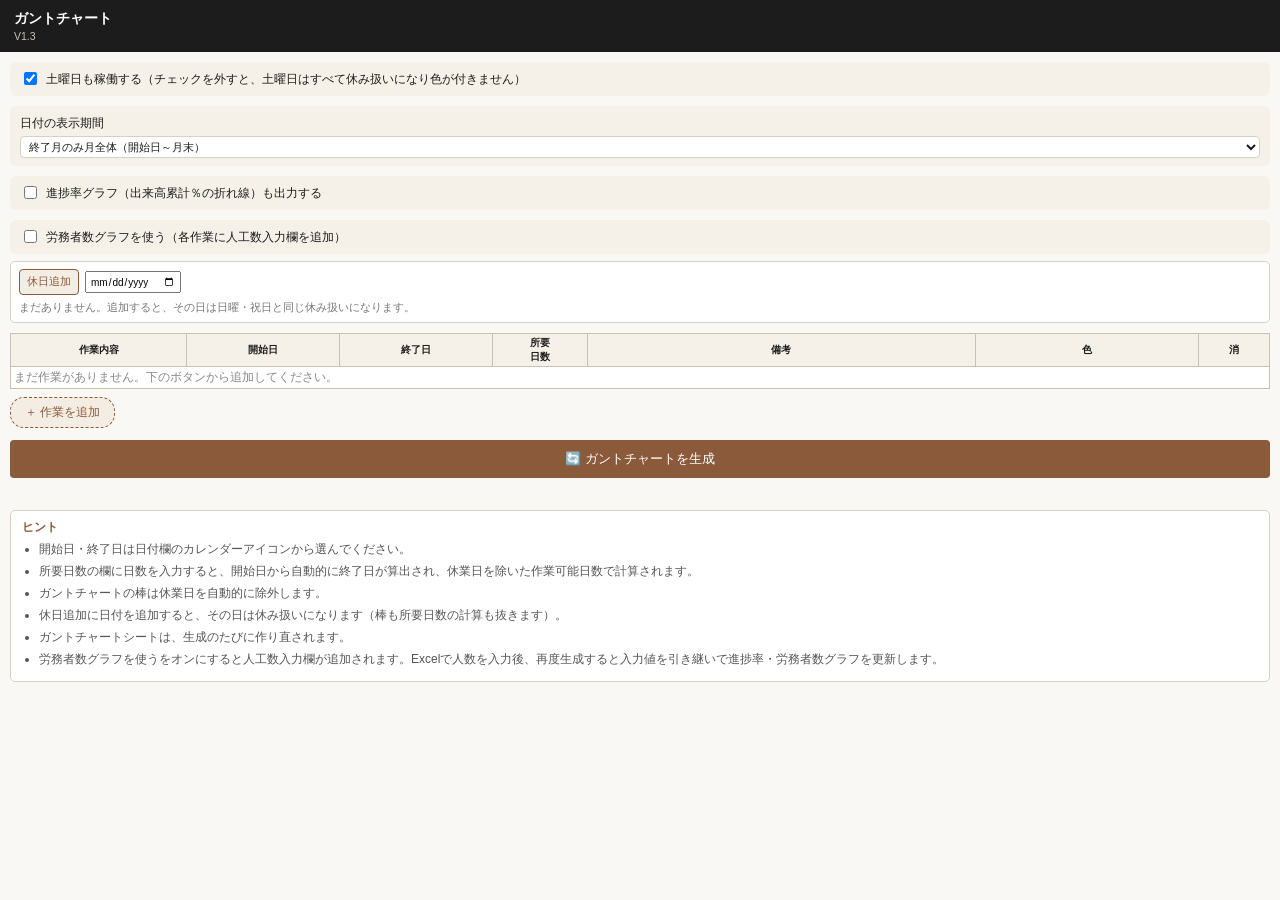
==== taskpane.html @ fbd3a623 "Set the 労務者数 chart area to no outline Use lineStyle none explicitly; the chart stays fitted to the c" ====
<!DOCTYPE html>
<html lang="ja">
<head>
<meta charset="UTF-8">
<meta name="viewport" content="width=device-width, initial-scale=1">
<title>工程表ツール</title>
<script src="https://appsforoffice.microsoft.com/lib/1/hosted/office.js"></script>
<link rel="stylesheet" href="taskpane.css?v=20260917d">
</head>
<body>
  <header>
    <h1>ガントチャート</h1>
    <p>V1.3</p>
  </header>

  <main>
    <label class="sat-check">
      <input type="checkbox" id="satCheck" checked>
      土曜日も稼働する（チェックを外すと、土曜日はすべて休み扱いになり色が付きません）
    </label>
    <label class="range-field">
      <span class="range-field-label">日付の表示期間</span>
      <select id="displayRangeSelect">
        <option value="both">開始月・終了月とも月全体（1日～月末）</option>
        <option value="endMonth">終了月のみ月全体（開始日～月末）</option>
        <option value="startMonth">開始月のみ月全体（1日～終了日）</option>
        <option value="exact">開始日～終了日のみ</option>
      </select>
    </label>
    <label class="sat-check">
      <input type="checkbox" id="progressChartCheck">
      進捗率グラフ（出来高累計％の折れ線）も出力する
    </label>
    <label class="sat-check">
      <input type="checkbox" id="manpowerModeCheck">
      労務者数グラフを使う（各作業に人工数入力欄を追加）
    </label>
    <section class="special-holiday" aria-label="特別休業日">
      <div class="special-holiday-controls">
        <button type="button" id="addHolidayBtn">休日追加</button>
        <input type="date" id="specialHolidayDate" aria-label="特別休業日">
      </div>
      <div id="specialHolidayList" class="special-holiday-list"></div>
    </section>

    <div class="sched-wrap">
    <table class="sched" id="schedTable">
      <colgroup>
        <col data-col="name"><col data-col="start"><col data-col="end">
        <col data-col="days"><col data-col="note"><col data-col="color">
        <col data-col="mptotal" class="col-mp"><col data-col="mpdist" class="col-mp"><col data-col="del">
      </colgroup>
      <thead>
        <tr>
          <th class="c-name">作業内容<span class="col-resizer" data-col="name"></span></th>
          <th class="c-date">開始日<span class="col-resizer" data-col="start"></span></th>
          <th class="c-date">終了日<span class="col-resizer" data-col="end"></span></th>
          <th class="c-days" title="日数を入力すると、開始日から自動で終了日を計算します">所要<br>日数<span class="col-resizer" data-col="days"></span></th>
          <th class="c-note">備考</th>
          <th class="c-color">色<span class="col-resizer" data-col="color"></span></th>
          <th class="c-mptotal col-mp" title="この作業の総人工数（人日）。入力すると、Excel側がまだ空欄のときだけ自動で日ごとに配分します">総人工数<span class="col-resizer" data-col="mptotal"></span></th>
          <th class="c-mpdist col-mp" title="総人工数を稼働日にどう配分するか">配分<span class="col-resizer" data-col="mpdist"></span></th>
          <th class="c-del">消</th>
        </tr>
      </thead>
      <tbody id="schedBody"></tbody>
    </table>
    </div>
    <button type="button" id="addBtn" class="add-row">＋ 作業を追加</button>

    <button type="button" id="genBtn" class="primary">🔄 ガントチャートを生成</button>
    <p id="status"></p>

    <section class="card hint">
      <h2>ヒント</h2>
      <ul>
        <li>開始日・終了日は日付欄のカレンダーアイコンから選んでください。</li>
        <li>所要日数の欄に日数を入力すると、開始日から自動的に終了日が算出され、休業日を除いた作業可能日数で計算されます。</li>
        <li>ガントチャートの棒は休業日を自動的に除外します。</li>
        <li>休日追加に日付を追加すると、その日は休み扱いになります（棒も所要日数の計算も抜きます）。</li>
        <li>ガントチャートシートは、生成のたびに作り直されます。</li>
        <li>労務者数グラフを使うをオンにすると人工数入力欄が追加されます。Excelで人数を入力後、再度生成すると入力値を引き継いで進捗率・労務者数グラフを更新します。</li>
      </ul>
    </section>
  </main>

  <div id="confirmModal" class="confirm-overlay" hidden>
    <div class="confirm-box">
      <p id="confirmMessage" class="confirm-message"></p>
      <div class="confirm-actions">
        <button type="button" id="confirmCancelBtn" class="confirm-btn confirm-btn-cancel">Excelに合わせる</button>
        <button type="button" id="confirmOkBtn" class="confirm-btn confirm-btn-ok">タスクペインに合わせる</button>
      </div>
    </div>
  </div>

  <script src="taskpane.js?v=20260917d"></script>
</body>
</html>
---- taskpane.css ----
:root{
  --ink:#1c1c1c;
  --line:#d7d1c4;
  --accent:#8a5a3b;
  --accent-soft:#f4ede3;
  --panel:#faf8f4;
  --head-fill:#f5f1e9;
}
*{box-sizing:border-box;}
body{
  margin:0;
  font-family:"Yu Gothic","Hiragino Kaku Gothic ProN","Noto Sans JP",sans-serif;
  font-size:12px;
  color:var(--ink);
  background:var(--panel);
}
header{
  background:#1c1c1c;
  color:#fff;
  padding:10px 14px;
}
header h1{margin:0;font-size:14px;font-weight:600;}
header p{margin:2px 0 0;font-size:10.5px;color:#c9c2b4;}
main{padding:10px 10px 14px;}

/* ---- 入力表（Z1.html の 5.工程表入力表と同じ見た目） ---- */
.sat-check{
  display:flex;align-items:flex-start;gap:6px;cursor:pointer;line-height:1.5;
  background:var(--head-fill);border-radius:6px;padding:8px 10px;margin:0 0 10px;
}
.sat-check input{margin-top:2px;}
.range-field{
  display:block;line-height:1.5;
  background:var(--head-fill);border-radius:6px;padding:8px 10px;margin:0 0 10px;
}
.range-field-label{display:block;margin-bottom:4px;}
.range-field select{
  display:block;width:100%;max-width:100%;font:inherit;font-size:11px;padding:3px 4px;
  border:1px solid var(--line);border-radius:4px;background:#fff;color:inherit;cursor:pointer;
}
.special-holiday{
  margin:-3px 0 10px;
  padding:7px 8px;
  background:#fff;
  border:1px solid var(--line);
  border-radius:5px;
}
.special-holiday-controls{display:flex;gap:6px;align-items:center;}
.special-holiday-label{flex:1;font:inherit;font-size:11px;font-weight:600;color:#333;}
.special-holiday-controls input{min-width:0;flex:0 0 auto;width:96px;font:inherit;font-size:10px;padding:2px 3px;}
.special-holiday-controls::after{content:"";flex:1;}.special-holiday-controls button{
  flex:0 0 auto;border:1px solid var(--accent);border-radius:4px;
  background:var(--accent-soft);color:var(--accent);padding:5px 7px;font:inherit;font-size:10.5px;cursor:pointer;
}
.special-holiday-list{display:flex;flex-wrap:wrap;gap:4px;margin-top:6px;}
.holiday-chip{
  display:inline-flex;align-items:center;gap:4px;padding:2px 5px;border-radius:10px;
  background:#f1eeee;color:#555;font-size:10.5px;
}
.holiday-chip button{
  border:none;background:transparent;color:#9b3e3e;font:inherit;font-size:12px;line-height:1;cursor:pointer;padding:0;
}
.holiday-empty{font-size:10.5px;color:#777;}
.sched-wrap{overflow-x:hidden;max-width:100%;}
table.sched{
  width:100%;
  border-collapse:collapse;
  table-layout:fixed;
  background:#fff;
}
table.sched th,table.sched td{
  border:1px solid #c9c2b4;
  padding:2px 3px;
  text-align:left;
  overflow:hidden;
}
table.sched th{
  background:var(--head-fill);
  font-size:10px;
  font-weight:600;
  text-align:center;
  vertical-align:middle;
  white-space:nowrap;
  position:relative;
}
.col-resizer{
  position:absolute;top:0;right:-4px;bottom:0;width:8px;
  cursor:col-resize;z-index:2;touch-action:none;
}
.col-resizer:hover,.col-resizer.dragging{background:rgba(138,90,59,0.35);}
.c-name{width:15%;}
.c-date{width:13%;}
.c-days{width:8%;}
td.date-cell input{width:100%;font-size:10px;}
.c-note{width:26%;}
.c-color{width:19%;}
.c-mptotal{width:8%;}
.c-mpdist{width:7%;}
.c-del{width:6%;}
table.sched:not(.mp-on) .col-mp{display:none;}
.mp-total-input{text-align:center;}
table.sched input.mp-total-input.mp-warn{background:#fdecc8;box-shadow:inset 0 0 0 1px #b8790a;border-radius:2px;}
.mp-dist-select{
  width:100%;font-size:9px;padding:1px;border:none;background:transparent;
  font-family:inherit;color:inherit;
}
table.sched input[type="text"],table.sched input[type="date"],table.sched input[type="number"]{
  width:100%;min-width:0;border:none;background:transparent;font-size:10px;padding:3px 1px;
  font-family:inherit;
}
table.sched input[type="number"]{
  appearance:textfield;
  -moz-appearance:textfield;
}
table.sched input[type="number"]::-webkit-inner-spin-button,
table.sched input[type="number"]::-webkit-outer-spin-button{
  appearance:none;
  margin:0;
}
table.sched input:focus{outline:2px solid var(--accent);border-radius:3px;}
.c-days-input{text-align:center;}
.name-cell-inner{display:flex;align-items:center;gap:3px;}
.name-cell-inner input{flex:1;min-width:0;}
.row-drag-handle{
  flex:0 0 auto;cursor:grab;color:#a39a8a;font-size:11px;line-height:1;
  padding:2px 1px;user-select:none;
}
.row-drag-handle:active{cursor:grabbing;}
tr[data-id].dragging{opacity:0.4;}
tr[data-id].drag-over-top td{box-shadow:inset 0 2px 0 0 var(--accent);}
tr[data-id].drag-over-bottom td{box-shadow:inset 0 -2px 0 0 var(--accent);}
body.row-dragging,body.col-resizing{user-select:none;}
.del-btn{
  border:none;background:none;color:#b33;cursor:pointer;font-size:12px;padding:2px 1px;
  line-height:1;
}
.del-btn:hover{background:#fdecea;border-radius:4px;}
.color-cell{text-align:center;}
.color-dots{display:flex;flex-wrap:wrap;align-items:center;justify-content:center;gap:2px;}
.color-dot{
  display:inline-block;width:10px;height:10px;border-radius:50%;margin:0;
  cursor:pointer;border:2px solid transparent;vertical-align:middle;flex:0 0 auto;
}
.color-dot.active{border-color:#333;box-shadow:0 0 0 1px #fff inset;}
.add-row{
  margin-top:8px;
  padding:7px 14px;
  font-size:11.5px;
  border:1px dashed var(--accent);
  background:var(--accent-soft);
  color:var(--accent);
  border-radius:14px;
  cursor:pointer;
}
.add-row:hover{filter:brightness(0.97);}
#genBtn{
  display:block;
  width:100%;
  margin-top:12px;
  padding:10px 12px;
  font-size:13px;
  border:none;
  border-radius:4px;
  background:var(--accent);
  color:#fff;
  cursor:pointer;
}
#genBtn:hover{filter:brightness(1.08);}
#status{
  margin:8px 2px 10px;
  font-size:11.5px;
  min-height:1.2em;
  line-height:1.5;
}
.card{
  background:#fff;
  border:1px solid var(--line);
  border-radius:5px;
  padding:9px 11px;
  margin-top:10px;
}
.card h2{margin:0 0 5px;font-size:11.5px;color:var(--accent);}
.card ul{margin:4px 0 0;padding-left:17px;}
.card li{margin-bottom:4px;line-height:1.5;color:#555;}
.card code{background:#f2ede4;border-radius:3px;padding:0 4px;font-size:10.5px;}
.empty-hint{color:#888;text-align:center;padding:10px 4px;}

.confirm-overlay{
  position:fixed;top:0;left:0;right:0;bottom:0;
  background:rgba(0,0,0,0.45);
  align-items:center;justify-content:center;
  padding:16px;z-index:100;
}
.confirm-overlay:not([hidden]){display:flex;}
.confirm-box{
  background:#fff;border-radius:6px;padding:16px;
  max-width:100%;max-height:90vh;overflow-y:auto;
  box-shadow:0 4px 18px rgba(0,0,0,0.25);
}
.confirm-message{
  margin:0 0 14px;font-size:11.5px;line-height:1.6;
  white-space:pre-wrap;color:var(--ink);
}
.confirm-actions{display:flex;gap:8px;justify-content:flex-end;}
.confirm-btn{
  border:none;border-radius:4px;padding:7px 12px;font-size:11.5px;
  cursor:pointer;font:inherit;
}
.confirm-btn-cancel{background:#eee;color:#333;}
.confirm-btn-cancel:hover{background:#e2e2e2;}
.confirm-btn-ok{background:var(--accent);color:#fff;}
.confirm-btn-ok:hover{filter:brightness(1.08);}
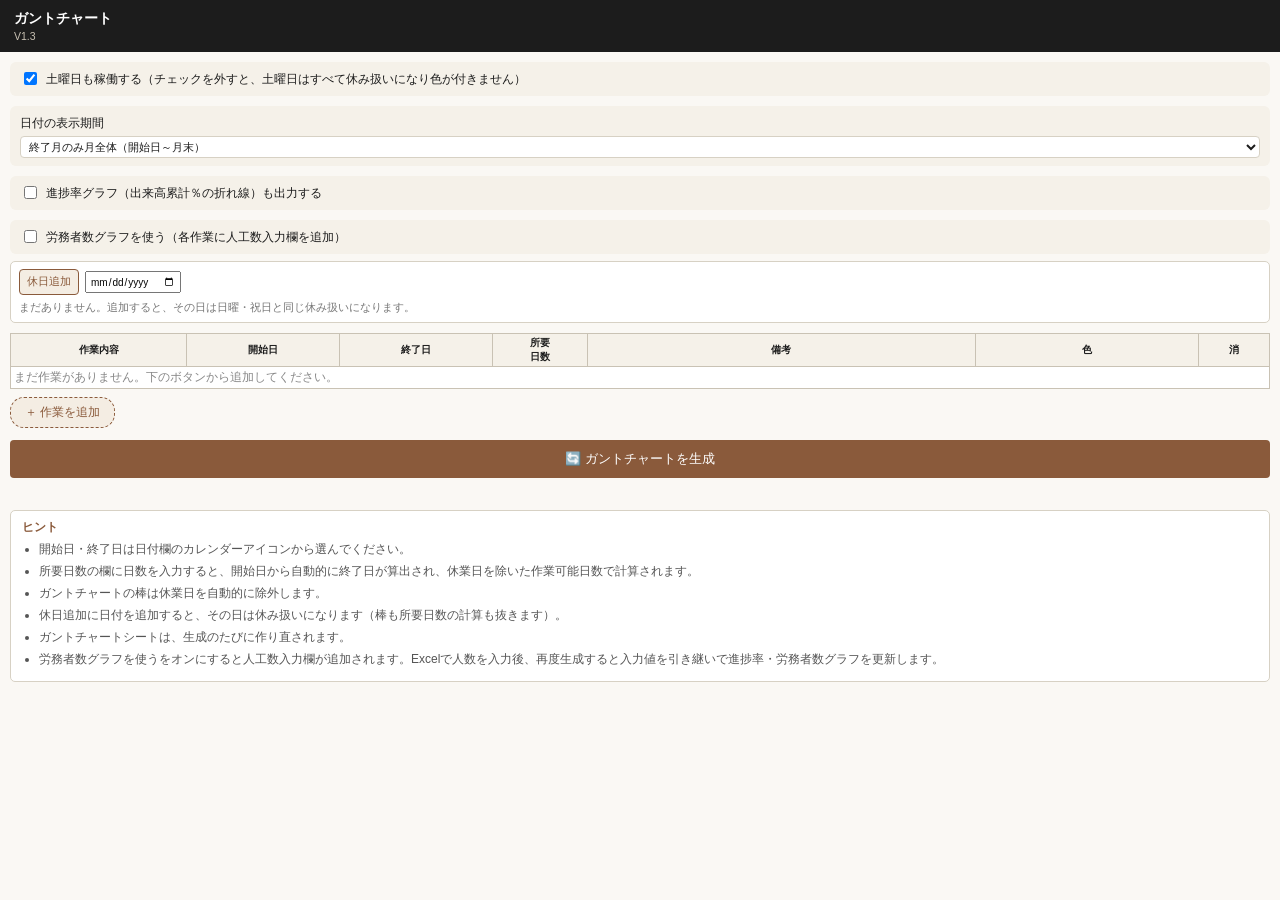
==== commit e5304a15: "Move between task-table inputs with the arrow keys Up/Down go to the same field in the row above/bel" ====
--- a/taskpane.html
+++ b/taskpane.html
@@ -5,7 +5,7 @@
 <meta name="viewport" content="width=device-width, initial-scale=1">
 <title>工程表ツール</title>
 <script src="https://appsforoffice.microsoft.com/lib/1/hosted/office.js"></script>
-<link rel="stylesheet" href="taskpane.css?v=20260917d">
+<link rel="stylesheet" href="taskpane.css?v=20260917e">
 </head>
 <body>
   <header>
@@ -94,6 +94,6 @@
     </div>
   </div>
 
-  <script src="taskpane.js?v=20260917d"></script>
+  <script src="taskpane.js?v=20260917e"></script>
 </body>
 </html>
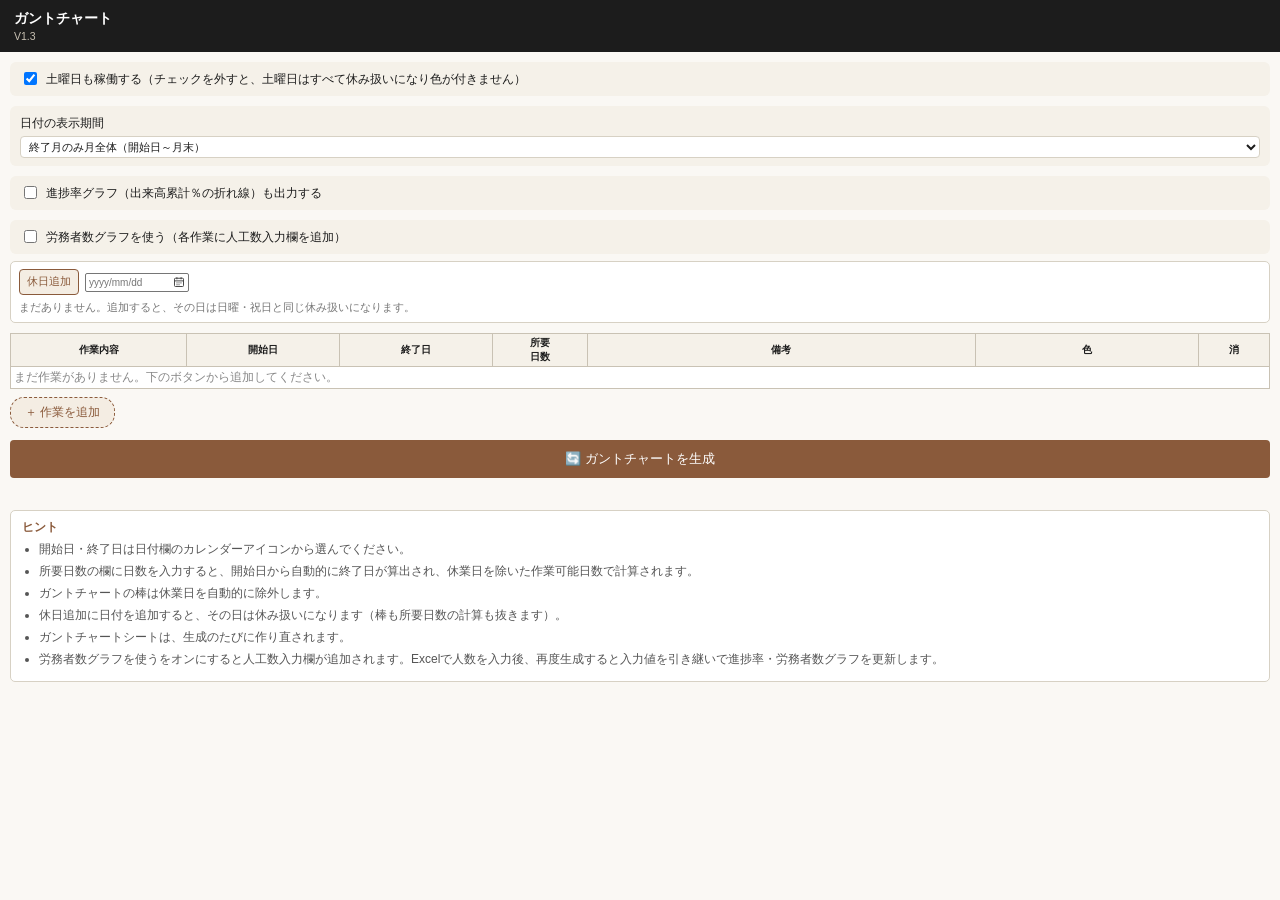
==== commit 3d2991e6: "Show and enter dates in Japanese yyyy/mm/dd format <input type="date"> renders its value in the Wind" ====
--- a/taskpane.html
+++ b/taskpane.html
@@ -5,7 +5,7 @@
 <meta name="viewport" content="width=device-width, initial-scale=1">
 <title>工程表ツール</title>
 <script src="https://appsforoffice.microsoft.com/lib/1/hosted/office.js"></script>
-<link rel="stylesheet" href="taskpane.css?v=20260917e">
+<link rel="stylesheet" href="taskpane.css?v=20260917f">
 </head>
 <body>
   <header>
@@ -38,7 +38,13 @@
     <section class="special-holiday" aria-label="特別休業日">
       <div class="special-holiday-controls">
         <button type="button" id="addHolidayBtn">休日追加</button>
-        <input type="date" id="specialHolidayDate" aria-label="特別休業日">
+        <div class="date-field">
+          <input type="text" id="specialHolidayDate" data-date-text aria-label="特別休業日" placeholder="yyyy/mm/dd" autocomplete="off" spellcheck="false">
+          <span class="date-pick">
+            <svg viewBox="0 0 16 16" aria-hidden="true" focusable="false"><rect x="2" y="3" width="12" height="11" rx="1.2" fill="none" stroke="currentColor" stroke-width="1.3"/><path d="M2 6.5h12M5.2 1.6v2.8M10.8 1.6v2.8" fill="none" stroke="currentColor" stroke-width="1.3"/><path d="M4.6 9.2h1.6M7.2 9.2h1.6M9.8 9.2h1.6M4.6 11.7h1.6M7.2 11.7h1.6" fill="none" stroke="currentColor" stroke-width="1.2"/></svg>
+            <input type="date" class="date-picker-proxy" tabindex="-1" title="カレンダーから選ぶ" aria-label="カレンダーから選ぶ">
+          </span>
+        </div>
       </div>
       <div id="specialHolidayList" class="special-holiday-list"></div>
     </section>
@@ -94,6 +100,6 @@
     </div>
   </div>
 
-  <script src="taskpane.js?v=20260917e"></script>
+  <script src="taskpane.js?v=20260917f"></script>
 </body>
 </html>
--- a/taskpane.css
+++ b/taskpane.css
@@ -47,7 +47,14 @@
 }
 .special-holiday-controls{display:flex;gap:6px;align-items:center;}
 .special-holiday-label{flex:1;font:inherit;font-size:11px;font-weight:600;color:#333;}
-.special-holiday-controls input{min-width:0;flex:0 0 auto;width:96px;font:inherit;font-size:10px;padding:2px 3px;}
+.special-holiday-controls .date-field{
+  flex:0 0 auto;width:104px;border:1px solid #767676;border-radius:2px;background:#fff;padding:0 3px 0 0;
+}
+.special-holiday-controls input[data-date-text]{
+  width:100%;border:none;background:transparent;font:inherit;font-size:10px;padding:3px 3px;
+}
+.special-holiday-controls input[data-date-text]:focus{outline:none;}
+.special-holiday-controls .date-field:focus-within{outline:2px solid var(--accent);outline-offset:-1px;}
 .special-holiday-controls::after{content:"";flex:1;}.special-holiday-controls button{
   flex:0 0 auto;border:1px solid var(--accent);border-radius:4px;
   background:var(--accent-soft);color:var(--accent);padding:5px 7px;font:inherit;font-size:10.5px;cursor:pointer;
@@ -91,7 +98,20 @@
 .c-name{width:15%;}
 .c-date{width:13%;}
 .c-days{width:8%;}
-td.date-cell input{width:100%;font-size:10px;}
+/* 日付欄：文字欄（YYYY/MM/DD）＋カレンダーアイコン。アイコンの上に透明な<input type="date">を
+   重ね、そのカレンダーボタンを全面に広げて、アイコンをクリックすると標準のカレンダーが開くようにする */
+.date-field{display:flex;align-items:center;min-width:0;}
+.date-field input[data-date-text]{flex:1 1 auto;min-width:0;}
+.date-pick{position:relative;flex:0 0 auto;width:12px;height:12px;margin-left:1px;color:#444;}
+.date-pick svg{display:block;width:12px;height:12px;pointer-events:none;}
+.date-field input[type="date"].date-picker-proxy{
+  position:absolute;left:0;top:0;width:100%;height:100%;margin:0;padding:0;border:0;
+  opacity:0;cursor:pointer;background:transparent;
+}
+.date-picker-proxy::-webkit-calendar-picker-indicator{
+  position:absolute;left:0;top:0;width:100%;height:100%;margin:0;padding:0;cursor:pointer;
+}
+td.date-cell input[data-date-text]{width:100%;font-size:10px;}
 .c-note{width:26%;}
 .c-color{width:19%;}
 .c-mptotal{width:8%;}
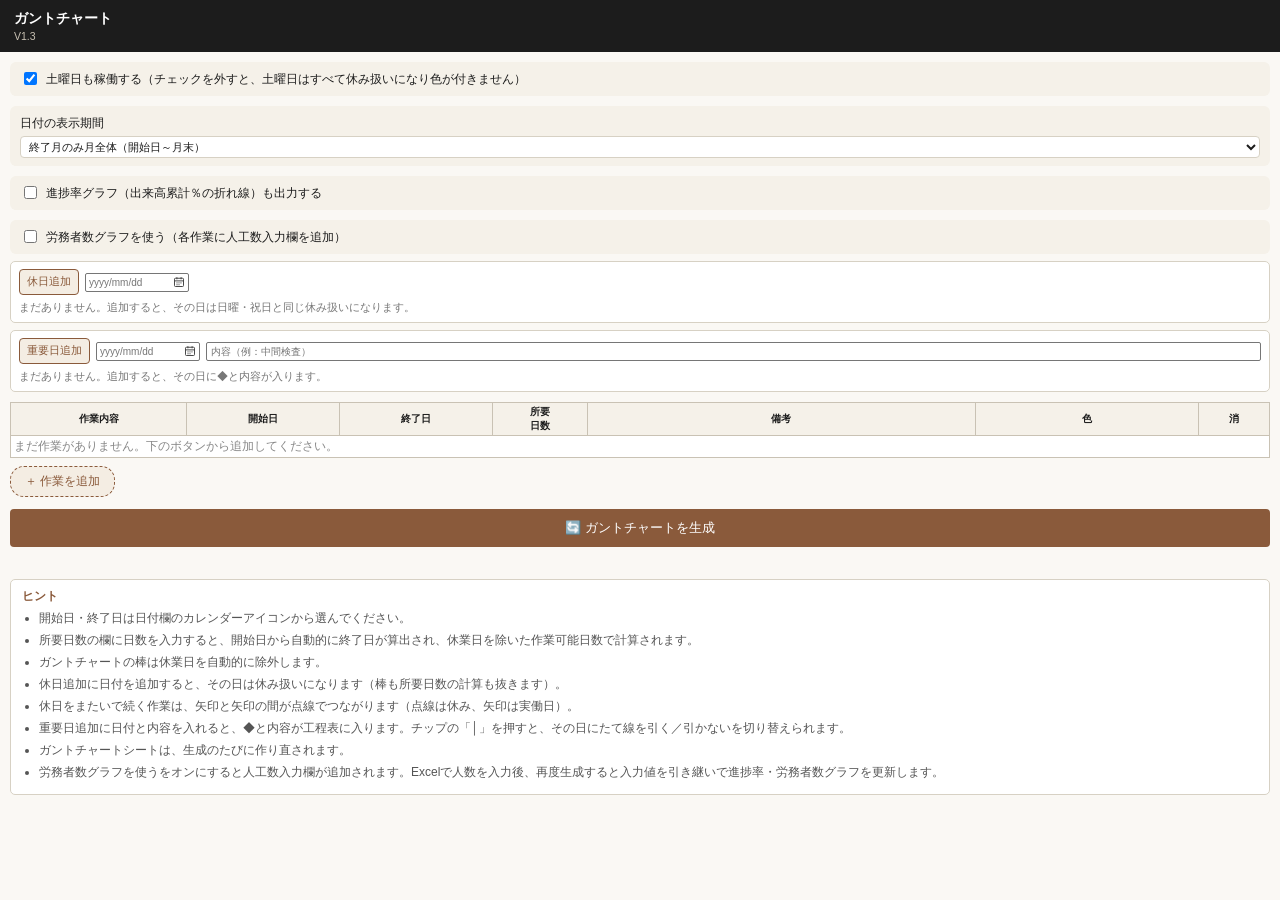
==== commit 551640fb: "Join bars across holidays and mark key dates Bars now keep a dashed link across non-working days, so" ====
--- a/taskpane.html
+++ b/taskpane.html
@@ -5,7 +5,7 @@
 <meta name="viewport" content="width=device-width, initial-scale=1">
 <title>工程表ツール</title>
 <script src="https://appsforoffice.microsoft.com/lib/1/hosted/office.js"></script>
-<link rel="stylesheet" href="taskpane.css?v=20260917f">
+<link rel="stylesheet" href="taskpane.css?v=20261120a">
 </head>
 <body>
   <header>
@@ -49,6 +49,21 @@
       <div id="specialHolidayList" class="special-holiday-list"></div>
     </section>
 
+    <section class="special-holiday" aria-label="重要日">
+      <div class="special-holiday-controls ms-controls">
+        <button type="button" id="addMilestoneBtn">重要日追加</button>
+        <div class="date-field">
+          <input type="text" id="milestoneDate" data-date-text aria-label="重要日" placeholder="yyyy/mm/dd" autocomplete="off" spellcheck="false">
+          <span class="date-pick">
+            <svg viewBox="0 0 16 16" aria-hidden="true" focusable="false"><rect x="2" y="3" width="12" height="11" rx="1.2" fill="none" stroke="currentColor" stroke-width="1.3"/><path d="M2 6.5h12M5.2 1.6v2.8M10.8 1.6v2.8" fill="none" stroke="currentColor" stroke-width="1.3"/><path d="M4.6 9.2h1.6M7.2 9.2h1.6M9.8 9.2h1.6M4.6 11.7h1.6M7.2 11.7h1.6" fill="none" stroke="currentColor" stroke-width="1.2"/></svg>
+            <input type="date" class="date-picker-proxy" tabindex="-1" title="カレンダーから選ぶ" aria-label="カレンダーから選ぶ">
+          </span>
+        </div>
+        <input type="text" id="milestoneLabel" class="ms-label-input" aria-label="重要日の内容" placeholder="内容（例：中間検査）" autocomplete="off">
+      </div>
+      <div id="milestoneList" class="special-holiday-list"></div>
+    </section>
+
     <div class="sched-wrap">
     <table class="sched" id="schedTable">
       <colgroup>
@@ -84,6 +99,8 @@
         <li>所要日数の欄に日数を入力すると、開始日から自動的に終了日が算出され、休業日を除いた作業可能日数で計算されます。</li>
         <li>ガントチャートの棒は休業日を自動的に除外します。</li>
         <li>休日追加に日付を追加すると、その日は休み扱いになります（棒も所要日数の計算も抜きます）。</li>
+        <li>休日をまたいで続く作業は、矢印と矢印の間が点線でつながります（点線は休み、矢印は実働日）。</li>
+        <li>重要日追加に日付と内容を入れると、◆と内容が工程表に入ります。チップの「│」を押すと、その日にたて線を引く／引かないを切り替えられます。</li>
         <li>ガントチャートシートは、生成のたびに作り直されます。</li>
         <li>労務者数グラフを使うをオンにすると人工数入力欄が追加されます。Excelで人数を入力後、再度生成すると入力値を引き継いで進捗率・労務者数グラフを更新します。</li>
       </ul>
@@ -100,6 +117,6 @@
     </div>
   </div>
 
-  <script src="taskpane.js?v=20260917f"></script>
+  <script src="taskpane.js?v=20261120a"></script>
 </body>
 </html>
--- a/taskpane.css
+++ b/taskpane.css
@@ -68,6 +68,26 @@
   border:none;background:transparent;color:#9b3e3e;font:inherit;font-size:12px;line-height:1;cursor:pointer;padding:0;
 }
 .holiday-empty{font-size:10.5px;color:#777;}
+
+/* ---- 重要日（マイルストーン）---- */
+/* この行は内容欄が残り幅を使うので、休日の行のような右側の余白は作らない */
+.ms-controls::after{content:none;}
+.ms-controls .ms-label-input{
+  flex:1 1 auto;min-width:0;
+  border:1px solid #767676;border-radius:2px;background:#fff;color:inherit;
+  font:inherit;font-size:10px;padding:3px 4px;
+}
+.ms-controls .ms-label-input:focus{outline:2px solid var(--accent);outline-offset:-1px;}
+.ms-chip{background:#fbeaea;color:#8c2f2f;}
+.ms-chip .ms-line{
+  border:1px solid #dcbdbd;border-radius:3px;background:#fff;color:#c3b5b5;
+  font:inherit;font-size:10px;line-height:1.1;padding:1px 4px;cursor:pointer;
+}
+.ms-chip .ms-line.on{background:#c62828;border-color:#c62828;color:#fff;}
+.ms-chip .ms-del{
+  border:none;background:transparent;color:#9b3e3e;
+  font:inherit;font-size:12px;line-height:1;padding:0;cursor:pointer;
+}
 .sched-wrap{overflow-x:hidden;max-width:100%;}
 table.sched{
   width:100%;
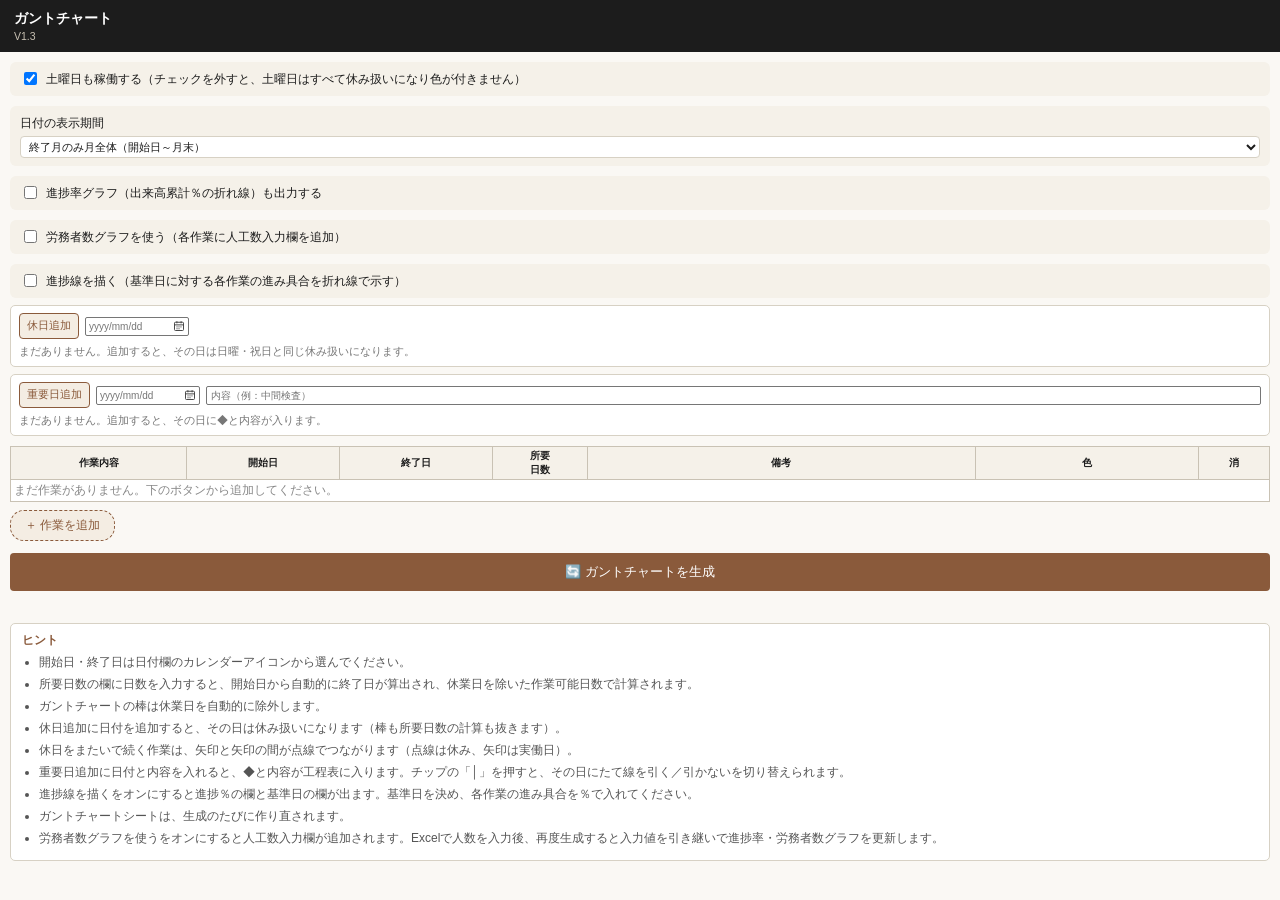
==== commit 23315bab: "Draw a progress line against a base date Turning on the progress line adds a per-task percent column" ====
--- a/taskpane.html
+++ b/taskpane.html
@@ -35,6 +35,22 @@
       <input type="checkbox" id="manpowerModeCheck">
       労務者数グラフを使う（各作業に人工数入力欄を追加）
     </label>
+    <label class="sat-check">
+      <input type="checkbox" id="progressLineCheck">
+      進捗線を描く（基準日に対する各作業の進み具合を折れ線で示す）
+    </label>
+    <section class="special-holiday" id="progressLineBox" aria-label="進捗線の基準日" hidden>
+      <div class="special-holiday-controls">
+        <span class="special-holiday-label">進捗線の基準日</span>
+        <div class="date-field">
+          <input type="text" id="progressLineDate" data-date-text aria-label="進捗線の基準日" placeholder="yyyy/mm/dd" autocomplete="off" spellcheck="false">
+          <span class="date-pick">
+            <svg viewBox="0 0 16 16" aria-hidden="true" focusable="false"><rect x="2" y="3" width="12" height="11" rx="1.2" fill="none" stroke="currentColor" stroke-width="1.3"/><path d="M2 6.5h12M5.2 1.6v2.8M10.8 1.6v2.8" fill="none" stroke="currentColor" stroke-width="1.3"/><path d="M4.6 9.2h1.6M7.2 9.2h1.6M9.8 9.2h1.6M4.6 11.7h1.6M7.2 11.7h1.6" fill="none" stroke="currentColor" stroke-width="1.2"/></svg>
+            <input type="date" class="date-picker-proxy" tabindex="-1" title="カレンダーから選ぶ" aria-label="カレンダーから選ぶ">
+          </span>
+        </div>
+      </div>
+    </section>
     <section class="special-holiday" aria-label="特別休業日">
       <div class="special-holiday-controls">
         <button type="button" id="addHolidayBtn">休日追加</button>
@@ -69,7 +85,8 @@
       <colgroup>
         <col data-col="name"><col data-col="start"><col data-col="end">
         <col data-col="days"><col data-col="note"><col data-col="color">
-        <col data-col="mptotal" class="col-mp"><col data-col="mpdist" class="col-mp"><col data-col="del">
+        <col data-col="mptotal" class="col-mp"><col data-col="mpdist" class="col-mp">
+        <col data-col="prog" class="col-prog"><col data-col="del">
       </colgroup>
       <thead>
         <tr>
@@ -81,6 +98,7 @@
           <th class="c-color">色<span class="col-resizer" data-col="color"></span></th>
           <th class="c-mptotal col-mp" title="この作業の総人工数（人日）。入力すると、Excel側がまだ空欄のときだけ自動で日ごとに配分します">総人工数<span class="col-resizer" data-col="mptotal"></span></th>
           <th class="c-mpdist col-mp" title="総人工数を稼働日にどう配分するか">配分<span class="col-resizer" data-col="mpdist"></span></th>
+          <th class="c-prog col-prog" title="基準日の時点でこの作業が何％終わっているか">進捗<br>％<span class="col-resizer" data-col="prog"></span></th>
           <th class="c-del">消</th>
         </tr>
       </thead>
@@ -101,6 +119,7 @@
         <li>休日追加に日付を追加すると、その日は休み扱いになります（棒も所要日数の計算も抜きます）。</li>
         <li>休日をまたいで続く作業は、矢印と矢印の間が点線でつながります（点線は休み、矢印は実働日）。</li>
         <li>重要日追加に日付と内容を入れると、◆と内容が工程表に入ります。チップの「│」を押すと、その日にたて線を引く／引かないを切り替えられます。</li>
+        <li>進捗線を描くをオンにすると進捗％の欄と基準日の欄が出ます。基準日を決め、各作業の進み具合を％で入れてください。</li>
         <li>ガントチャートシートは、生成のたびに作り直されます。</li>
         <li>労務者数グラフを使うをオンにすると人工数入力欄が追加されます。Excelで人数を入力後、再度生成すると入力値を引き継いで進捗率・労務者数グラフを更新します。</li>
       </ul>
--- a/taskpane.css
+++ b/taskpane.css
@@ -135,10 +135,13 @@
 .c-note{width:26%;}
 .c-color{width:19%;}
 .c-mptotal{width:8%;}
+.c-prog{width:7%;}
 .c-mpdist{width:7%;}
 .c-del{width:6%;}
 table.sched:not(.mp-on) .col-mp{display:none;}
+table.sched:not(.prog-on) .col-prog{display:none;}
 .mp-total-input{text-align:center;}
+.prog-input{text-align:center;}
 table.sched input.mp-total-input.mp-warn{background:#fdecc8;box-shadow:inset 0 0 0 1px #b8790a;border-radius:2px;}
 .mp-dist-select{
   width:100%;font-size:9px;padding:1px;border:none;background:transparent;
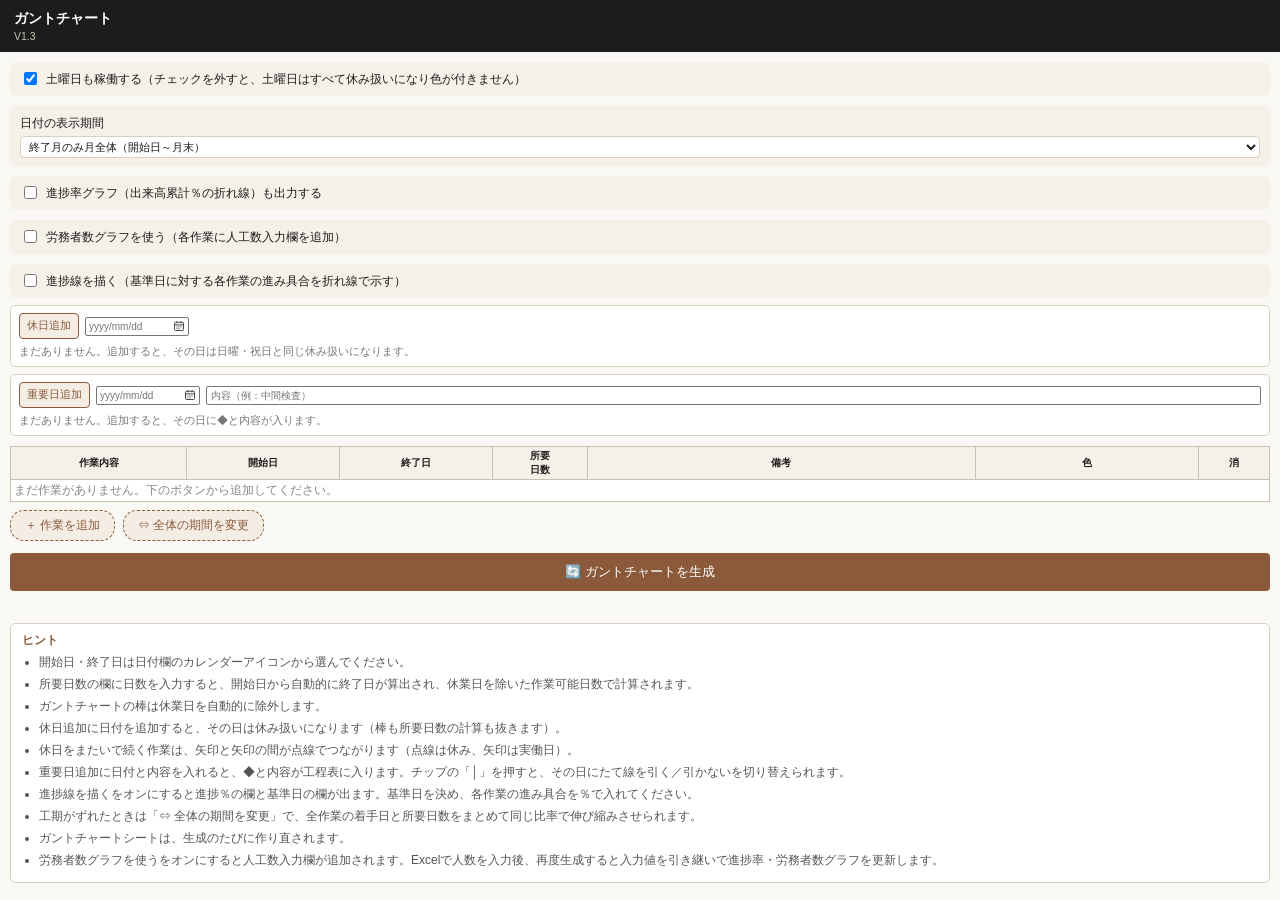
==== commit 8c7a4856: "Stretch the whole schedule to a new period "Change the overall period" takes a new start and end and" ====
--- a/taskpane.html
+++ b/taskpane.html
@@ -105,7 +105,10 @@
       <tbody id="schedBody"></tbody>
     </table>
     </div>
-    <button type="button" id="addBtn" class="add-row">＋ 作業を追加</button>
+    <div class="row-actions">
+      <button type="button" id="addBtn" class="add-row">＋ 作業を追加</button>
+      <button type="button" id="reshapeBtn" class="add-row" title="全体の期間を変えると、各作業の着手日と所要日数が同じ比率で伸び縮みします">⇔ 全体の期間を変更</button>
+    </div>
 
     <button type="button" id="genBtn" class="primary">🔄 ガントチャートを生成</button>
     <p id="status"></p>
@@ -120,11 +123,43 @@
         <li>休日をまたいで続く作業は、矢印と矢印の間が点線でつながります（点線は休み、矢印は実働日）。</li>
         <li>重要日追加に日付と内容を入れると、◆と内容が工程表に入ります。チップの「│」を押すと、その日にたて線を引く／引かないを切り替えられます。</li>
         <li>進捗線を描くをオンにすると進捗％の欄と基準日の欄が出ます。基準日を決め、各作業の進み具合を％で入れてください。</li>
+        <li>工期がずれたときは「⇔ 全体の期間を変更」で、全作業の着手日と所要日数をまとめて同じ比率で伸び縮みさせられます。</li>
         <li>ガントチャートシートは、生成のたびに作り直されます。</li>
         <li>労務者数グラフを使うをオンにすると人工数入力欄が追加されます。Excelで人数を入力後、再度生成すると入力値を引き継いで進捗率・労務者数グラフを更新します。</li>
       </ul>
     </section>
   </main>
+
+  <div id="reshapeModal" class="confirm-overlay" hidden>
+    <div class="confirm-box reshape-box">
+      <p class="confirm-message" id="reshapeMessage"></p>
+      <label class="reshape-field">
+        <span>新しい全体の開始日</span>
+        <div class="date-field">
+          <input type="text" id="reshapeStart" data-date-text aria-label="新しい全体の開始日" placeholder="yyyy/mm/dd" autocomplete="off" spellcheck="false">
+          <span class="date-pick">
+            <svg viewBox="0 0 16 16" aria-hidden="true" focusable="false"><rect x="2" y="3" width="12" height="11" rx="1.2" fill="none" stroke="currentColor" stroke-width="1.3"/><path d="M2 6.5h12M5.2 1.6v2.8M10.8 1.6v2.8" fill="none" stroke="currentColor" stroke-width="1.3"/><path d="M4.6 9.2h1.6M7.2 9.2h1.6M9.8 9.2h1.6M4.6 11.7h1.6M7.2 11.7h1.6" fill="none" stroke="currentColor" stroke-width="1.2"/></svg>
+            <input type="date" class="date-picker-proxy" tabindex="-1" title="カレンダーから選ぶ" aria-label="カレンダーから選ぶ">
+          </span>
+        </div>
+      </label>
+      <label class="reshape-field">
+        <span>新しい全体の終了日</span>
+        <div class="date-field">
+          <input type="text" id="reshapeEnd" data-date-text aria-label="新しい全体の終了日" placeholder="yyyy/mm/dd" autocomplete="off" spellcheck="false">
+          <span class="date-pick">
+            <svg viewBox="0 0 16 16" aria-hidden="true" focusable="false"><rect x="2" y="3" width="12" height="11" rx="1.2" fill="none" stroke="currentColor" stroke-width="1.3"/><path d="M2 6.5h12M5.2 1.6v2.8M10.8 1.6v2.8" fill="none" stroke="currentColor" stroke-width="1.3"/><path d="M4.6 9.2h1.6M7.2 9.2h1.6M9.8 9.2h1.6M4.6 11.7h1.6M7.2 11.7h1.6" fill="none" stroke="currentColor" stroke-width="1.2"/></svg>
+            <input type="date" class="date-picker-proxy" tabindex="-1" title="カレンダーから選ぶ" aria-label="カレンダーから選ぶ">
+          </span>
+        </div>
+      </label>
+      <p class="reshape-note" id="reshapeNote"></p>
+      <div class="confirm-actions">
+        <button type="button" id="reshapeCancelBtn" class="confirm-btn confirm-btn-cancel">やめる</button>
+        <button type="button" id="reshapeOkBtn" class="confirm-btn confirm-btn-ok">変更する</button>
+      </div>
+    </div>
+  </div>
 
   <div id="confirmModal" class="confirm-overlay" hidden>
     <div class="confirm-box">
--- a/taskpane.css
+++ b/taskpane.css
@@ -185,6 +185,7 @@
   cursor:pointer;border:2px solid transparent;vertical-align:middle;flex:0 0 auto;
 }
 .color-dot.active{border-color:#333;box-shadow:0 0 0 1px #fff inset;}
+.row-actions{display:flex;flex-wrap:wrap;gap:8px;align-items:center;}
 .add-row{
   margin-top:8px;
   padding:7px 14px;
@@ -240,6 +241,19 @@
   max-width:100%;max-height:90vh;overflow-y:auto;
   box-shadow:0 4px 18px rgba(0,0,0,0.25);
 }
+.reshape-box{width:100%;max-width:300px;}
+.reshape-field{display:flex;align-items:center;gap:8px;margin-bottom:9px;font-size:11.5px;}
+.reshape-field>span{flex:1 1 auto;}
+.reshape-field .date-field{
+  flex:0 0 auto;width:112px;border:1px solid #767676;border-radius:2px;background:#fff;padding:0 3px 0 0;
+}
+.reshape-field input[data-date-text]{
+  width:100%;border:none;background:transparent;font:inherit;font-size:11px;padding:4px 4px;
+}
+.reshape-field input[data-date-text]:focus{outline:none;}
+.reshape-field .date-field:focus-within{outline:2px solid var(--accent);outline-offset:-1px;}
+.reshape-note{margin:0 0 12px;font-size:10.5px;line-height:1.5;color:#666;min-height:1.4em;}
+.reshape-note.warn{color:#c0392b;}
 .confirm-message{
   margin:0 0 14px;font-size:11.5px;line-height:1.6;
   white-space:pre-wrap;color:var(--ink);
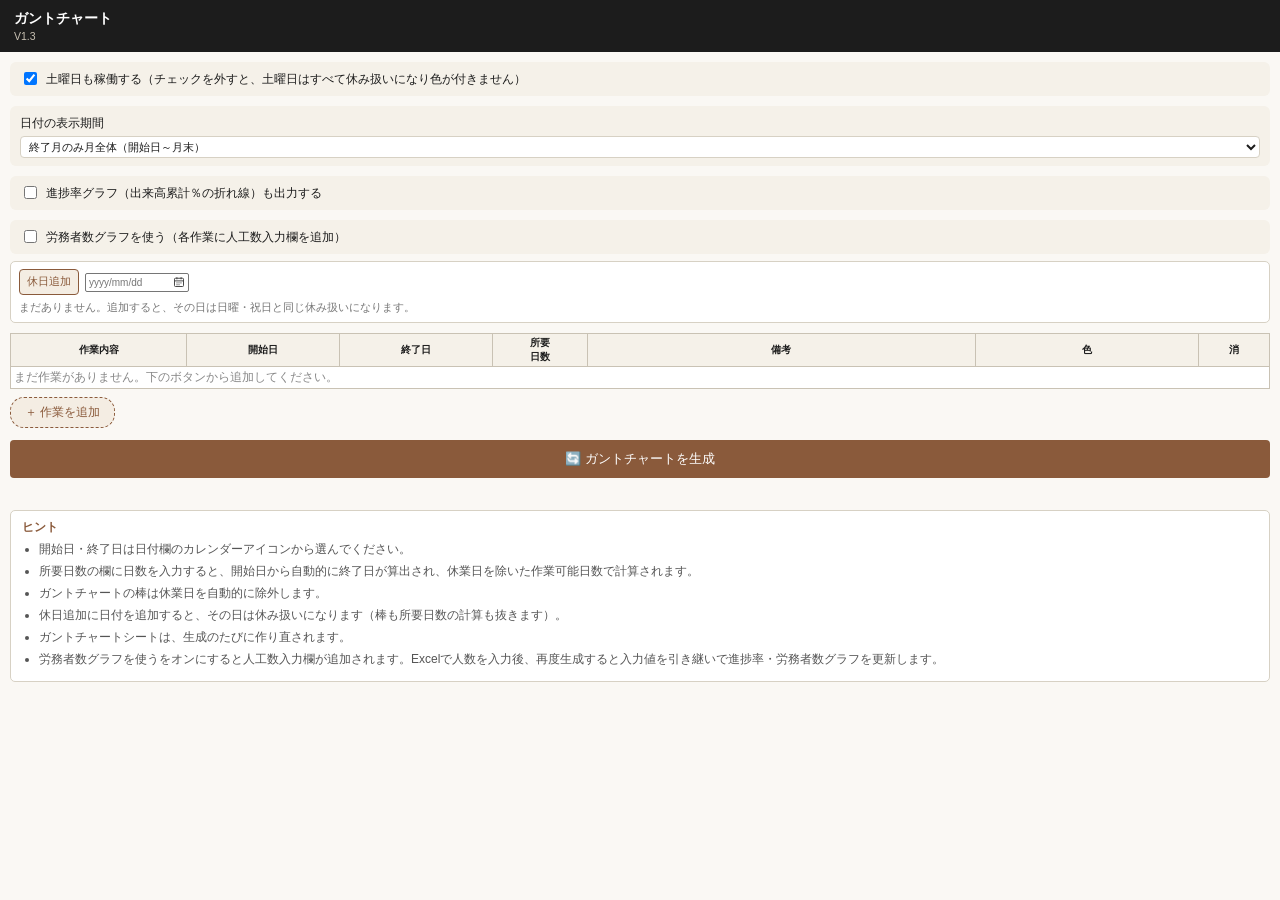
==== commit bd885b7f: "Revert today's four chart features Backs out the dashed holiday links, key-date markers, progress li" ====
--- a/taskpane.html
+++ b/taskpane.html
@@ -5,7 +5,7 @@
 <meta name="viewport" content="width=device-width, initial-scale=1">
 <title>工程表ツール</title>
 <script src="https://appsforoffice.microsoft.com/lib/1/hosted/office.js"></script>
-<link rel="stylesheet" href="taskpane.css?v=20261120a">
+<link rel="stylesheet" href="taskpane.css?v=20261119a">
 </head>
 <body>
   <header>
@@ -35,22 +35,6 @@
       <input type="checkbox" id="manpowerModeCheck">
       労務者数グラフを使う（各作業に人工数入力欄を追加）
     </label>
-    <label class="sat-check">
-      <input type="checkbox" id="progressLineCheck">
-      進捗線を描く（基準日に対する各作業の進み具合を折れ線で示す）
-    </label>
-    <section class="special-holiday" id="progressLineBox" aria-label="進捗線の基準日" hidden>
-      <div class="special-holiday-controls">
-        <span class="special-holiday-label">進捗線の基準日</span>
-        <div class="date-field">
-          <input type="text" id="progressLineDate" data-date-text aria-label="進捗線の基準日" placeholder="yyyy/mm/dd" autocomplete="off" spellcheck="false">
-          <span class="date-pick">
-            <svg viewBox="0 0 16 16" aria-hidden="true" focusable="false"><rect x="2" y="3" width="12" height="11" rx="1.2" fill="none" stroke="currentColor" stroke-width="1.3"/><path d="M2 6.5h12M5.2 1.6v2.8M10.8 1.6v2.8" fill="none" stroke="currentColor" stroke-width="1.3"/><path d="M4.6 9.2h1.6M7.2 9.2h1.6M9.8 9.2h1.6M4.6 11.7h1.6M7.2 11.7h1.6" fill="none" stroke="currentColor" stroke-width="1.2"/></svg>
-            <input type="date" class="date-picker-proxy" tabindex="-1" title="カレンダーから選ぶ" aria-label="カレンダーから選ぶ">
-          </span>
-        </div>
-      </div>
-    </section>
     <section class="special-holiday" aria-label="特別休業日">
       <div class="special-holiday-controls">
         <button type="button" id="addHolidayBtn">休日追加</button>
@@ -65,28 +49,12 @@
       <div id="specialHolidayList" class="special-holiday-list"></div>
     </section>
 
-    <section class="special-holiday" aria-label="重要日">
-      <div class="special-holiday-controls ms-controls">
-        <button type="button" id="addMilestoneBtn">重要日追加</button>
-        <div class="date-field">
-          <input type="text" id="milestoneDate" data-date-text aria-label="重要日" placeholder="yyyy/mm/dd" autocomplete="off" spellcheck="false">
-          <span class="date-pick">
-            <svg viewBox="0 0 16 16" aria-hidden="true" focusable="false"><rect x="2" y="3" width="12" height="11" rx="1.2" fill="none" stroke="currentColor" stroke-width="1.3"/><path d="M2 6.5h12M5.2 1.6v2.8M10.8 1.6v2.8" fill="none" stroke="currentColor" stroke-width="1.3"/><path d="M4.6 9.2h1.6M7.2 9.2h1.6M9.8 9.2h1.6M4.6 11.7h1.6M7.2 11.7h1.6" fill="none" stroke="currentColor" stroke-width="1.2"/></svg>
-            <input type="date" class="date-picker-proxy" tabindex="-1" title="カレンダーから選ぶ" aria-label="カレンダーから選ぶ">
-          </span>
-        </div>
-        <input type="text" id="milestoneLabel" class="ms-label-input" aria-label="重要日の内容" placeholder="内容（例：中間検査）" autocomplete="off">
-      </div>
-      <div id="milestoneList" class="special-holiday-list"></div>
-    </section>
-
     <div class="sched-wrap">
     <table class="sched" id="schedTable">
       <colgroup>
         <col data-col="name"><col data-col="start"><col data-col="end">
         <col data-col="days"><col data-col="note"><col data-col="color">
-        <col data-col="mptotal" class="col-mp"><col data-col="mpdist" class="col-mp">
-        <col data-col="prog" class="col-prog"><col data-col="del">
+        <col data-col="mptotal" class="col-mp"><col data-col="mpdist" class="col-mp"><col data-col="del">
       </colgroup>
       <thead>
         <tr>
@@ -98,17 +66,13 @@
           <th class="c-color">色<span class="col-resizer" data-col="color"></span></th>
           <th class="c-mptotal col-mp" title="この作業の総人工数（人日）。入力すると、Excel側がまだ空欄のときだけ自動で日ごとに配分します">総人工数<span class="col-resizer" data-col="mptotal"></span></th>
           <th class="c-mpdist col-mp" title="総人工数を稼働日にどう配分するか">配分<span class="col-resizer" data-col="mpdist"></span></th>
-          <th class="c-prog col-prog" title="基準日の時点でこの作業が何％終わっているか">進捗<br>％<span class="col-resizer" data-col="prog"></span></th>
           <th class="c-del">消</th>
         </tr>
       </thead>
       <tbody id="schedBody"></tbody>
     </table>
     </div>
-    <div class="row-actions">
-      <button type="button" id="addBtn" class="add-row">＋ 作業を追加</button>
-      <button type="button" id="reshapeBtn" class="add-row" title="全体の期間を変えると、各作業の着手日と所要日数が同じ比率で伸び縮みします">⇔ 全体の期間を変更</button>
-    </div>
+    <button type="button" id="addBtn" class="add-row">＋ 作業を追加</button>
 
     <button type="button" id="genBtn" class="primary">🔄 ガントチャートを生成</button>
     <p id="status"></p>
@@ -120,46 +84,11 @@
         <li>所要日数の欄に日数を入力すると、開始日から自動的に終了日が算出され、休業日を除いた作業可能日数で計算されます。</li>
         <li>ガントチャートの棒は休業日を自動的に除外します。</li>
         <li>休日追加に日付を追加すると、その日は休み扱いになります（棒も所要日数の計算も抜きます）。</li>
-        <li>休日をまたいで続く作業は、矢印と矢印の間が点線でつながります（点線は休み、矢印は実働日）。</li>
-        <li>重要日追加に日付と内容を入れると、◆と内容が工程表に入ります。チップの「│」を押すと、その日にたて線を引く／引かないを切り替えられます。</li>
-        <li>進捗線を描くをオンにすると進捗％の欄と基準日の欄が出ます。基準日を決め、各作業の進み具合を％で入れてください。</li>
-        <li>工期がずれたときは「⇔ 全体の期間を変更」で、全作業の着手日と所要日数をまとめて同じ比率で伸び縮みさせられます。</li>
         <li>ガントチャートシートは、生成のたびに作り直されます。</li>
         <li>労務者数グラフを使うをオンにすると人工数入力欄が追加されます。Excelで人数を入力後、再度生成すると入力値を引き継いで進捗率・労務者数グラフを更新します。</li>
       </ul>
     </section>
   </main>
-
-  <div id="reshapeModal" class="confirm-overlay" hidden>
-    <div class="confirm-box reshape-box">
-      <p class="confirm-message" id="reshapeMessage"></p>
-      <label class="reshape-field">
-        <span>新しい全体の開始日</span>
-        <div class="date-field">
-          <input type="text" id="reshapeStart" data-date-text aria-label="新しい全体の開始日" placeholder="yyyy/mm/dd" autocomplete="off" spellcheck="false">
-          <span class="date-pick">
-            <svg viewBox="0 0 16 16" aria-hidden="true" focusable="false"><rect x="2" y="3" width="12" height="11" rx="1.2" fill="none" stroke="currentColor" stroke-width="1.3"/><path d="M2 6.5h12M5.2 1.6v2.8M10.8 1.6v2.8" fill="none" stroke="currentColor" stroke-width="1.3"/><path d="M4.6 9.2h1.6M7.2 9.2h1.6M9.8 9.2h1.6M4.6 11.7h1.6M7.2 11.7h1.6" fill="none" stroke="currentColor" stroke-width="1.2"/></svg>
-            <input type="date" class="date-picker-proxy" tabindex="-1" title="カレンダーから選ぶ" aria-label="カレンダーから選ぶ">
-          </span>
-        </div>
-      </label>
-      <label class="reshape-field">
-        <span>新しい全体の終了日</span>
-        <div class="date-field">
-          <input type="text" id="reshapeEnd" data-date-text aria-label="新しい全体の終了日" placeholder="yyyy/mm/dd" autocomplete="off" spellcheck="false">
-          <span class="date-pick">
-            <svg viewBox="0 0 16 16" aria-hidden="true" focusable="false"><rect x="2" y="3" width="12" height="11" rx="1.2" fill="none" stroke="currentColor" stroke-width="1.3"/><path d="M2 6.5h12M5.2 1.6v2.8M10.8 1.6v2.8" fill="none" stroke="currentColor" stroke-width="1.3"/><path d="M4.6 9.2h1.6M7.2 9.2h1.6M9.8 9.2h1.6M4.6 11.7h1.6M7.2 11.7h1.6" fill="none" stroke="currentColor" stroke-width="1.2"/></svg>
-            <input type="date" class="date-picker-proxy" tabindex="-1" title="カレンダーから選ぶ" aria-label="カレンダーから選ぶ">
-          </span>
-        </div>
-      </label>
-      <p class="reshape-note" id="reshapeNote"></p>
-      <div class="confirm-actions">
-        <button type="button" id="reshapeCancelBtn" class="confirm-btn confirm-btn-cancel">やめる</button>
-        <button type="button" id="reshapeOkBtn" class="confirm-btn confirm-btn-ok">変更する</button>
-      </div>
-    </div>
-  </div>
 
   <div id="confirmModal" class="confirm-overlay" hidden>
     <div class="confirm-box">
@@ -171,6 +100,6 @@
     </div>
   </div>
 
-  <script src="taskpane.js?v=20261120a"></script>
+  <script src="taskpane.js?v=20261119a"></script>
 </body>
 </html>
--- a/taskpane.css
+++ b/taskpane.css
@@ -68,26 +68,6 @@
   border:none;background:transparent;color:#9b3e3e;font:inherit;font-size:12px;line-height:1;cursor:pointer;padding:0;
 }
 .holiday-empty{font-size:10.5px;color:#777;}
-
-/* ---- 重要日（マイルストーン）---- */
-/* この行は内容欄が残り幅を使うので、休日の行のような右側の余白は作らない */
-.ms-controls::after{content:none;}
-.ms-controls .ms-label-input{
-  flex:1 1 auto;min-width:0;
-  border:1px solid #767676;border-radius:2px;background:#fff;color:inherit;
-  font:inherit;font-size:10px;padding:3px 4px;
-}
-.ms-controls .ms-label-input:focus{outline:2px solid var(--accent);outline-offset:-1px;}
-.ms-chip{background:#fbeaea;color:#8c2f2f;}
-.ms-chip .ms-line{
-  border:1px solid #dcbdbd;border-radius:3px;background:#fff;color:#c3b5b5;
-  font:inherit;font-size:10px;line-height:1.1;padding:1px 4px;cursor:pointer;
-}
-.ms-chip .ms-line.on{background:#c62828;border-color:#c62828;color:#fff;}
-.ms-chip .ms-del{
-  border:none;background:transparent;color:#9b3e3e;
-  font:inherit;font-size:12px;line-height:1;padding:0;cursor:pointer;
-}
 .sched-wrap{overflow-x:hidden;max-width:100%;}
 table.sched{
   width:100%;
@@ -135,13 +115,10 @@
 .c-note{width:26%;}
 .c-color{width:19%;}
 .c-mptotal{width:8%;}
-.c-prog{width:7%;}
 .c-mpdist{width:7%;}
 .c-del{width:6%;}
 table.sched:not(.mp-on) .col-mp{display:none;}
-table.sched:not(.prog-on) .col-prog{display:none;}
 .mp-total-input{text-align:center;}
-.prog-input{text-align:center;}
 table.sched input.mp-total-input.mp-warn{background:#fdecc8;box-shadow:inset 0 0 0 1px #b8790a;border-radius:2px;}
 .mp-dist-select{
   width:100%;font-size:9px;padding:1px;border:none;background:transparent;
@@ -185,7 +162,6 @@
   cursor:pointer;border:2px solid transparent;vertical-align:middle;flex:0 0 auto;
 }
 .color-dot.active{border-color:#333;box-shadow:0 0 0 1px #fff inset;}
-.row-actions{display:flex;flex-wrap:wrap;gap:8px;align-items:center;}
 .add-row{
   margin-top:8px;
   padding:7px 14px;
@@ -241,19 +217,6 @@
   max-width:100%;max-height:90vh;overflow-y:auto;
   box-shadow:0 4px 18px rgba(0,0,0,0.25);
 }
-.reshape-box{width:100%;max-width:300px;}
-.reshape-field{display:flex;align-items:center;gap:8px;margin-bottom:9px;font-size:11.5px;}
-.reshape-field>span{flex:1 1 auto;}
-.reshape-field .date-field{
-  flex:0 0 auto;width:112px;border:1px solid #767676;border-radius:2px;background:#fff;padding:0 3px 0 0;
-}
-.reshape-field input[data-date-text]{
-  width:100%;border:none;background:transparent;font:inherit;font-size:11px;padding:4px 4px;
-}
-.reshape-field input[data-date-text]:focus{outline:none;}
-.reshape-field .date-field:focus-within{outline:2px solid var(--accent);outline-offset:-1px;}
-.reshape-note{margin:0 0 12px;font-size:10.5px;line-height:1.5;color:#666;min-height:1.4em;}
-.reshape-note.warn{color:#c0392b;}
 .confirm-message{
   margin:0 0 14px;font-size:11.5px;line-height:1.6;
   white-space:pre-wrap;color:var(--ink);
